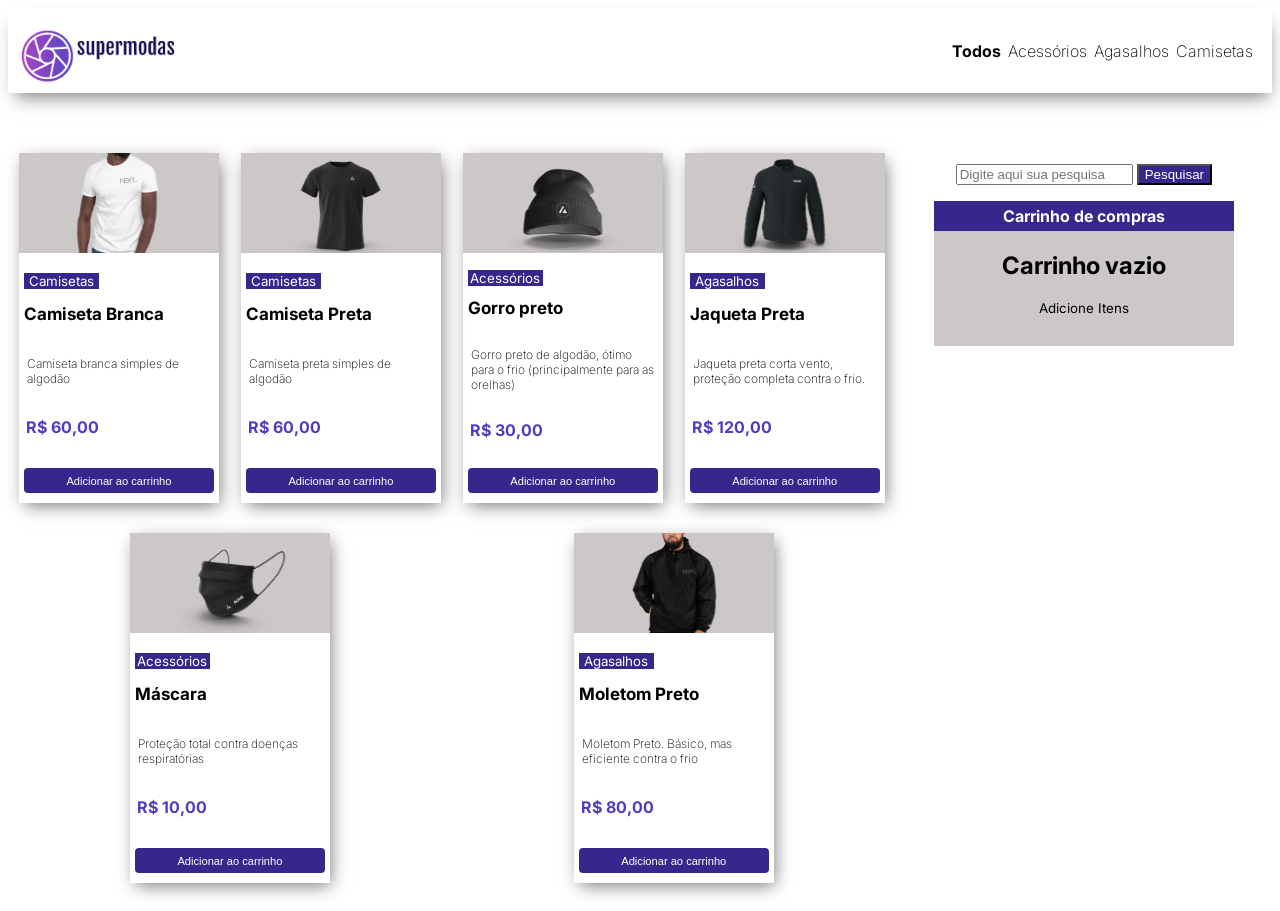
==== index.html @ 25193781 "CompleteCss" ====
<!DOCTYPE html>
<html lang="pt-BR">
<head>
    <meta charset="UTF-8">
    <meta http-equiv="X-UA-Compatible" content="IE=edge">
    <meta name="viewport" content="width=device-width, initial-scale=1.0">
    <title>Capstone</title>
    <link rel="stylesheet" href="./css/style.css">
    <link rel="stylesheet" href="./js/database.js">
    <link rel="stylesheet" href="./js/index.js">
</head>
<body>
    <header>
        <img src="./img/logoModas.png" alt="logo super modas" id="logo">
        <nav class="navInicio">
            <p class="menu"><strong>Todos</strong></p>
            <p class="menu">Acessórios</p>
            <p class="menu">Agasalhos</p>
            <p class="menu">Camisetas</p>
        </nav>
    </header>

    <main>
        <section class="contDosProdutos">
            <div class="card">
                <figure class="imagem-product">
                    <img src="./img/camiseta_branca.svg" alt="camiseta branca" class="foto-product">
                </figure>
                <span class="category"><small>Camisetas</small></span>
                <h3 class="nomeProd">Camiseta Branca</h3>
                <p class="descript">Camiseta branca simples de algodão</p>
                <p class="price">R$ 60,00</p>
                <button class="addCart"><small>Adicionar ao carrinho</small></button>
            </div>

            <div class="card">
                <figure class="imagem-product">
                    <img src="./img/camiseta_preta.svg" alt="camiseta preta" class="foto-product">
                </figure>
                <span class="category"><small>Camisetas</small></span>
                <h3 class="nomeProd">Camiseta Preta</h3>
                <p class="descript">Camiseta preta simples de algodão</p>
                <p class="price">R$ 60,00</p>
                <button class="addCart"><small>Adicionar ao carrinho</small></button>
            </div>

            <div class="card">
                <figure class="imagem-product">
                    <img src="./img/gorro.svg" alt="gorro" class="foto-product">
                </figure>
                <span class="category"><small>Acessórios</small></span>
                <h3 class="nomeProd">Gorro preto</h3>
                <p class="descript">Gorro preto de algodão, ótimo para o frio (principalmente para as orelhas)</p>
                <p class="price">R$ 30,00</p>
                <button class="addCart"><small>Adicionar ao carrinho</small></button>
            </div>

            <div class="card">
                <figure class="imagem-product">
                    <img src="./img/jaqueta.svg" alt="Jaqueta" class="foto-product">
                </figure>
                <span class="category"><small>Agasalhos</small></span>
                <h3 class="nomeProd">Jaqueta Preta</h3>
                <p class="descript">Jaqueta preta corta vento, proteção completa contra o frio.</p>
                <p class="price">R$ 120,00</p>
                <button class="addCart"><small>Adicionar ao carrinho</small></button>
            </div>

            <div class="card">
                <figure class="imagem-product">
                    <img src="./img/mascara.svg" alt="mascara" class="foto-product">
                </figure>
                <span class="category"><small>Acessórios</small></span>
                <h3 class="nomeProd">Máscara</h3>
                <p class="descript">Proteção total contra doenças respiratórias</p>
                <p class="price">R$ 10,00</p>
                <button class="addCart"><small>Adicionar ao carrinho</small></button>
            </div>

            <div class="card">
                <figure class="imagem-product">
                    <img src="./img/moletom.svg" alt="Moletom" class="foto-product">
                </figure>
                <span class="category"><small>Agasalhos</small></span>
                <h3 class="nomeProd">Moletom Preto</h3>
                <p class="descript">Moletom Preto. Básico, mas eficiente contra o frio</p>
                <p class="price">R$ 80,00</p>
                <button class="addCart"><small>Adicionar ao carrinho</small></button>
            </div>

        </section>

        <section class="carrinho">
            <div>
                <input type="text" placeholder="Digite aqui sua pesquisa">
                <button id="btnPesquisa">Pesquisar</button> 
            </div>
            <div>
                <span><h3 class="cartRoxo">Carrinho de compras</h3></span>
                <div class="dentro-cart">
                    <h2>Carrinho vazio</h2>
                    <small class="txtItens">Adicione Itens</small>
                </div>
            </div>
        </section>


    </main>
    
</body>
</html>
---- css/style.css ----
@import url('https://fonts.googleapis.com/css2?family=Inter:wght@500&display=swap');
@import url('https://fonts.googleapis.com/css2?family=Inter:wght@200&display=swap');

body {
    width: auto;
    display: flex;
    justify-content: space-around;
    flex-direction: column;
    background-color: white;
    font-family: "Inter";
}

p{
    font-weight: 200;
}

header {
    max-width: 10000px;
    height: 85px;
    margin-bottom: 50px;
    display: flex;
    justify-content: space-between;
    align-items: center;
    background-color: white;
    box-shadow: 2px 10px 17px -6px rgba(0,0,0,0.51);
    -webkit-box-shadow: 2px 10px 17px -6px rgba(0,0,0,0.51);
    -moz-box-shadow: 2px 10px 17px -6px rgba(0,0,0,0.51);
    padding-right: 20px;

}

#logo{
    width: 160px;
    height: auto;
    margin: 10px;
}

.menu {
    margin-right: 7px;
}

.menu:hover {
    color: #37268C;
    font-weight: bold;
}

.navInicio {
    width: 300px;
    display: flex;
    justify-content: space-around;
    justify-items: center;   
}

main{
    width: auto;
    display: flex;
    justify-content: space-around;
}

.contDosProdutos {
    max-width: 1000px;
    display: flex;
    justify-content: space-around;
    flex-wrap: wrap;
    align-content: center;
}

.card {
    width: 200px;
    height: 350px;
    margin: 10px;
    padding: 0;
    display: flex;
    margin-bottom: 20px;
    justify-content: space-between;
    justify-items: center;
    flex-direction: column;
    align-content: center ;
    box-shadow: 3px 5px 17px -3px rgba(0,0,0,0.56);
    -webkit-box-shadow: 3px 5px 17px -3px rgba(0,0,0,0.56);
    -moz-box-shadow: 3px 5px 17px -3px rgba(0,0,0,0.56);
}

.card:hover {
    width: 250px;
    height: 400px;

}

.descript{
    font-size: 12px;
    margin-left: 8px;
    margin-right: 8px;
    margin-top: 0;
    margin-bottom: 0;
}

.imagem-product {
    width: 100%;
    height: 100px;
    background-color: rgb(205, 200, 200);
    display: flex;
    justify-content: center;
    align-items: center;
    margin: 0 auto;
    margin-top: 0;
}

.foto-product {
    width: 1000px;
    height: 100px;
}

.category {
    background-color: #37268C;
    color: white;
    width: 75px;
    margin-top: 5px;
    margin-left: 5px;
    margin-bottom: 0;
    display: flex;
    justify-content: center;
}

.nomeProd {
    margin-top: 0;
    margin-left: 5px;
    margin-right: 5px;
    font-size: 17px;

}

.price {
    margin-left: 7px;
    font-weight: bold;
    color: #523bc3;
}

button {
    background-color: #37268C;
    color: white;
}

button:hover {
    background-color: white;
    color: black;
}

.addCart {
    margin-top: 0px;
    margin-bottom: 10px;
    margin-left: 5px;
    margin-right: 5px;
    border-radius: 4px;
    border: none;
    height: 25px;
}   


.carrinho {
    width: 500px;
    margin: 20px;
    display: flex;
    flex-direction: column;
    align-items: center;
    align-content: center;
}

.cartRoxo{
    display: flex;
    justify-content: center;
    width: 300px;
    background-color: #37268C;
    color: white;
    margin-bottom: 0;
    font-size: medium;
    height: 30px;
    align-items: center;
}

.dentro-cart {
    background-color: rgb(205, 200, 200);
    display: flex;
    justify-content: center;
    align-items: center;
    flex-direction: column;
    align-content: center;
    max-width: 400px;
    
}

.txtItens {
    margin-bottom: 30px;
}
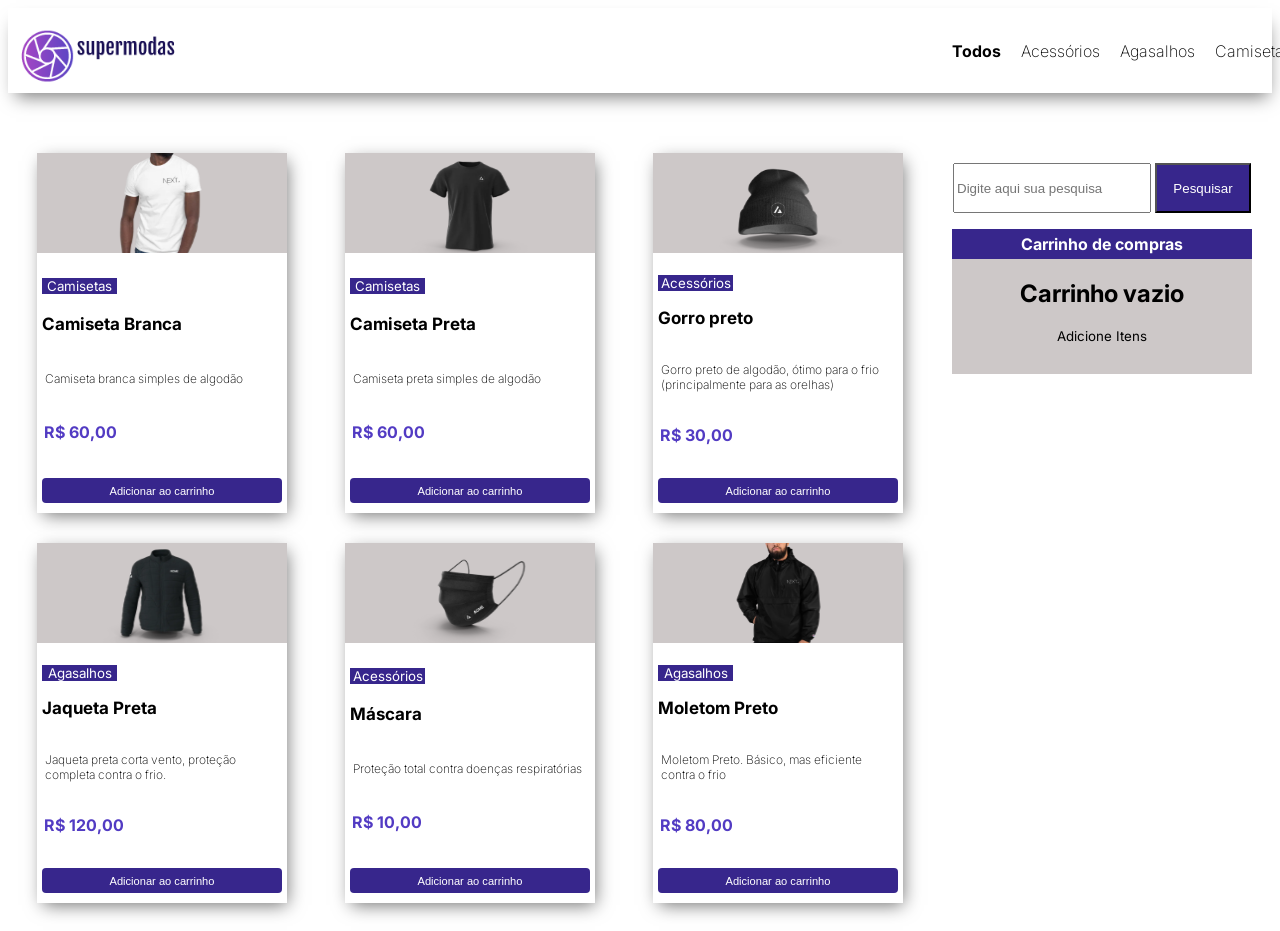
==== commit e28d91d5: "changes" ====
--- a/index.html
+++ b/index.html
@@ -7,7 +7,7 @@
     <title>Capstone</title>
     <link rel="stylesheet" href="./css/style.css">
     <link rel="stylesheet" href="./js/database.js">
-    <link rel="stylesheet" href="./js/index.js">
+    <!-- <link rel="stylesheet" href="./js/index.js"> -->
 </head>
 <body>
     <header>
@@ -92,7 +92,7 @@
 
         <section class="carrinho">
             <div>
-                <input type="text" placeholder="Digite aqui sua pesquisa">
+                <input type="text" placeholder="Digite aqui sua pesquisa" class="inputPesquisa">
                 <button id="btnPesquisa">Pesquisar</button> 
             </div>
             <div>
--- a/css/style.css
+++ b/css/style.css
@@ -2,7 +2,7 @@
 @import url('https://fonts.googleapis.com/css2?family=Inter:wght@200&display=swap');
 
 body {
-    width: auto;
+    max-width: 100000px;
     display: flex;
     justify-content: space-around;
     flex-direction: column;
@@ -17,7 +17,10 @@
 header {
     max-width: 10000px;
     height: 85px;
+    margin-left: 0;
+    margin-right: 0;
     margin-bottom: 50px;
+    border: 0;
     display: flex;
     justify-content: space-between;
     align-items: center;
@@ -36,7 +39,7 @@
 }
 
 .menu {
-    margin-right: 7px;
+    margin-right:20px;
 }
 
 .menu:hover {
@@ -66,8 +69,8 @@
 }
 
 .card {
-    width: 200px;
-    height: 350px;
+    width: 250px;
+    height: 360px;
     margin: 10px;
     padding: 0;
     display: flex;
@@ -82,9 +85,19 @@
 }
 
 .card:hover {
-    width: 250px;
-    height: 400px;
-
+    width: 270px;
+    height: 385px;
+
+}
+
+input {
+    width: 190px;
+    height: 44px;
+}
+
+#btnPesquisa {
+    width: 96px;
+    height: 50px;
 }
 
 .descript{
@@ -139,6 +152,7 @@
 button {
     background-color: #37268C;
     color: white;
+    
 }
 
 button:hover {
@@ -172,6 +186,7 @@
     width: 300px;
     background-color: #37268C;
     color: white;
+    margin-right: 0;
     margin-bottom: 0;
     font-size: medium;
     height: 30px;
@@ -193,3 +208,66 @@
     margin-bottom: 30px;
 }
 
+.dentroCartClick {
+    background-color: rgb(205, 200, 200);
+    display: none;
+}
+
+.listaCart {
+    margin: 0;
+    padding: 0;
+}
+
+.newPdt {
+    display: flex;
+    max-width: 400px;
+    justify-content: space-around;
+    flex-wrap: wrap;
+    flex-direction: column;
+    align-items: center;
+}
+
+.imgCart {
+    width: 80px;
+    height: 80px;
+    margin: 0;
+}
+
+.nomeCart {
+    display: flex;
+    flex-direction: column;
+    font-size: 17px;
+    margin: 0;
+}
+
+.priceCart {
+    font-weight: bold;
+    margin: 0;
+    font-size: 14px;
+}
+
+.removeCart {
+    text-decoration: underline;
+    color: blue;
+    cursor: pointer;
+}
+
+.totalCart {
+    background-color: black;
+    color: white;
+    font-weight: bold;
+    max-width: 400px;
+    display: flex;
+    justify-content: center;
+    flex-direction: column;
+    align-items: center;
+}
+
+.qtdDivCart {
+    font-weight: bold;
+}
+
+.totalDivCart {
+    font-weight: bold;
+}
+
